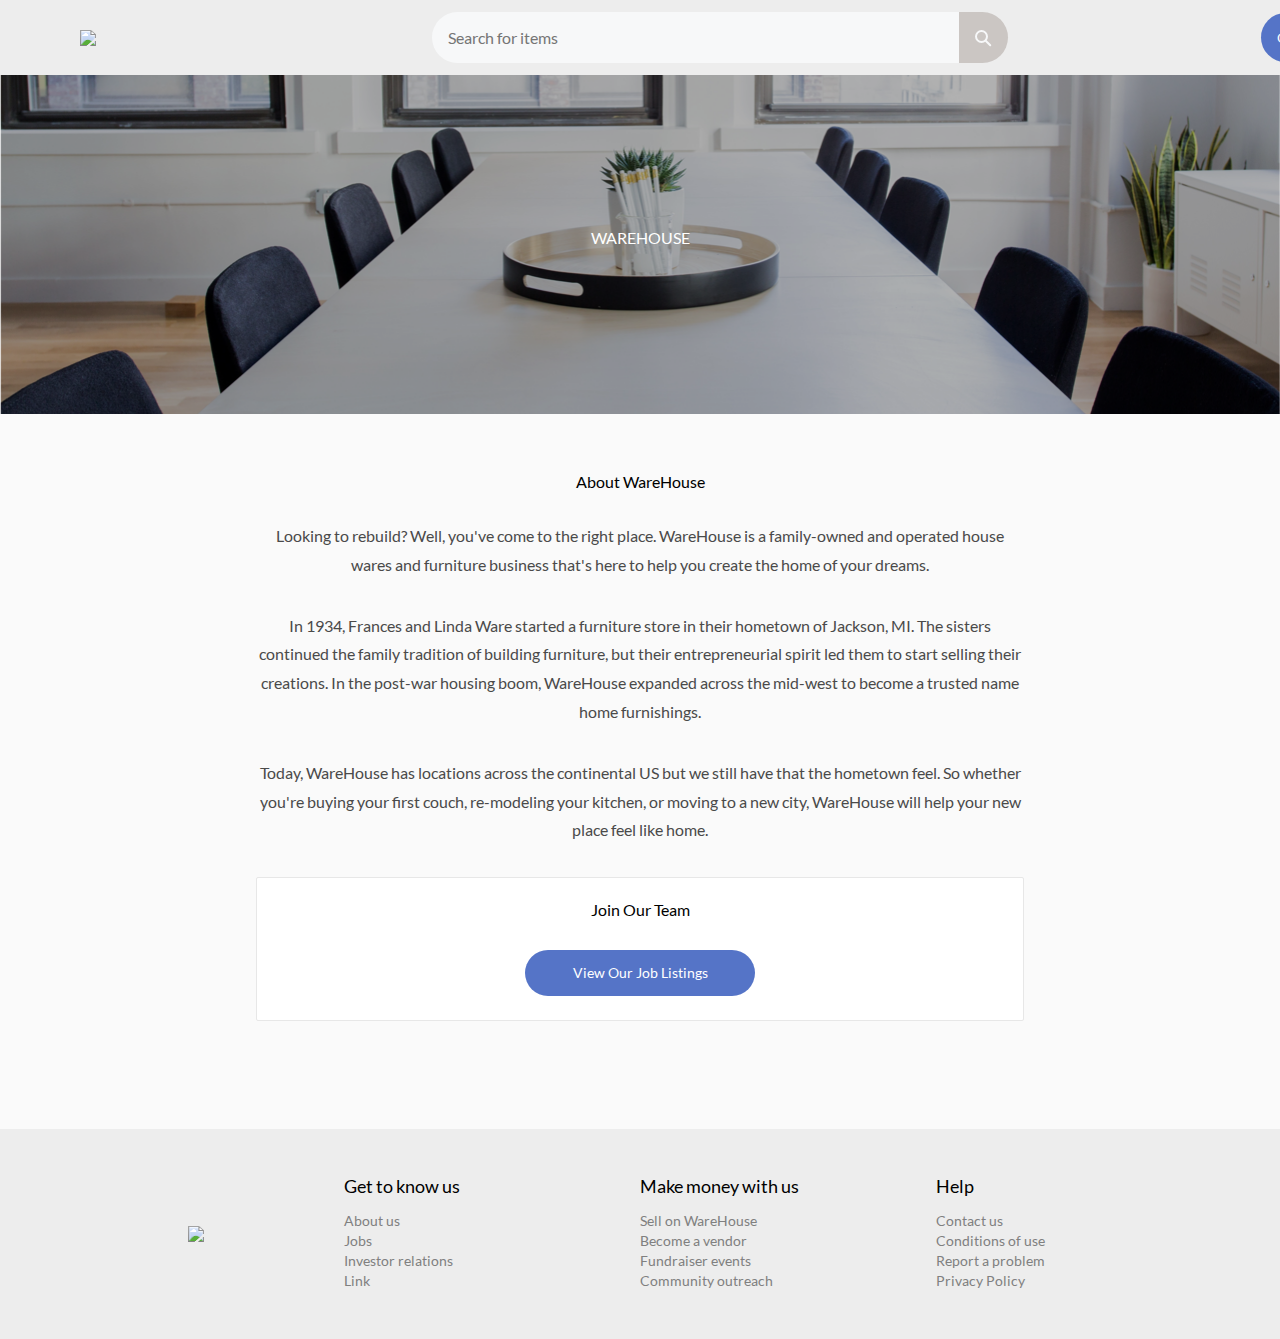
==== docs/about.html @ 67291086 "docs" ====
<!DOCTYPE html>
<html>
<head>
  <title>WareHouse</title>
  <link rel="stylesheet" type="text/css" href="resources/css/reset.css">
  <link rel="stylesheet" type="text/css" href="resources/css/base.css">
  <link rel="stylesheet" type="text/css" href="resources/css/about.css">
  <link href="https://fonts.googleapis.com/css?family=PT+Serif:700" rel="stylesheet">
</head>
<body>
  <div class="container">

    <!-- Header -->

    <header>
      <div class="image-container">
        <a href="index.html"><img src="resources/img/home.png"></a>
      </div>
      <div class="search-bar">
        <input type="text" name="search" placeholder="Search for items">
        <a href="" class="icon"><img src="resources/img/search.svg"></a>
      </div>
      <a href="cart.html" class="button cart">Cart <img src="resources/img/cart.svg"></a>
    </header>
    <nav>
      <a href="deals.html">Today's Deals</a>
      <a href="products.html">Products</a>
      <a href="about.html">About Us</a>
      <a href="sell.html">Sell</a>
      <a href="#">Help</a>
    </nav>

    <!-- About Section -->

    <div id="main" class="about">
      <h1>WAREHOUSE</h1>
      <div class="information">
        <h3>About WareHouse</h3>
        <p>
          Looking to rebuild? Well, you've come to the right place. WareHouse
          is a family-owned and operated house wares and furniture business
          that's here to help you create the home of your dreams.
        </p>
        <p>
          In 1934, Frances and Linda Ware started a furniture store in their
          hometown of Jackson, MI. The sisters continued the family tradition
          of building furniture, but their entrepreneurial spirit led them to
          start selling their creations. In the post-war housing boom, WareHouse
          expanded across the mid-west to become a trusted name home furnishings.
        </p>
          <p>
          Today, WareHouse has locations across the continental US but we still
          have that the hometown feel. So whether you're buying your first couch,
          re-modeling your kitchen, or moving to a new city, WareHouse will help your new place feel like home.
        </p>
        <div class="join">
          <h3>Join Our Team</h3>
          <a href="jobs.html" class="button">View Our Job Listings</a>
        </div>
      </div>
    </div>

    <!-- Footer -->

    <footer>
      <img src="resources/img/home.png">
      <div class="links">
        <h4>Get to know us</h4>
        <a href="#">About us</a>
        <a href="jobs.html">Jobs</a>
        <a href="#">Investor relations</a>
        <a href="#">Link</a>
      </div>
      <div class="links">
        <h4>Make money with us</h4>
        <a href="sell.html">Sell on WareHouse</a>
        <a href="#">Become a vendor</a>
        <a href="#">Fundraiser events</a>
        <a href="#">Community outreach</a>
      </div>
      <div class="links">
        <h4>Help</h4>
        <a href="#">Contact us</a>
        <a href="#">Conditions of use</a>
        <a href="#">Report a problem</a>
        <a href="#">Privacy Policy</a>
      </div>
    </footer>
  </div>
</body>
</html>
---- docs/resources/css/base.css ----
@font-face {
  font-family: 'Lato' ;
  src: url('../fonts/Lato/Lato-Regular.ttf') format('truetype');
}

/* Site-Wide Styles */

html {
  font-size: 16px;
}

body {
  font-family: 'Lato', sans-serif;
  color: #F7F8F9;
}

a {
  font-size: 14px;
  color: #5574C7;
  line-height: 18px;
  text-decoration: none;
  transition: .3s;
}

a:hover {
  color: #162A61;
}


h2,
h3,
h4 {
  font-size: 18px;
  color: black;
  padding-bottom: 1rem;
}

input,
textarea,
select {
  border-radius: 3px;
  background-color: #F7F8F9;
  padding: 1rem;
}

/* Reusable Component - Button */

.button {
  border-radius: 40px;
  background-color: #5574C7;
  text-align: center;
  color: #ffffff;
  transition: .25s;
}

.button:hover {
  background-color: #162A61;
  color: #ffffff;
  transition: .25s;
}

/* Reusable Component - Image Container */

.image-container {
  overflow: hidden;
}

.image-container img {
  display: block;
  max-width: 100%;
  height: auto;
  align-items: right;
}

/* Reusable Component - Product List */

.product-list-section {
  padding: 2rem 5rem 3.75rem 5rem;
}

.product-list {
  display: grid;
  grid-template-columns: repeat(3, 1fr);
  margin-bottom: 3.75rem;
}

.product-category {
  border-radius: 2px;
  background-color: white;
  border: solid 1px #ededed;
}

.product-category .description-category {
  padding: 1.5rem;
  text-align: left;
}

.product-category h3 {
  margin-bottom: .75rem;
  color: hsla(0, 0%, 29%, 1);
}

.product-item {
  border-radius: 2px;
  background-color: white;
  border: solid 1px #ededed;
  box-shadow: #ededed 0.5rem 0.5rem;
  margin: auto 1rem;
}

.product-item .description {
  padding: 1.5rem;
  text-align: left;
}


.product-item h3 {
  margin-bottom: .75rem;
  color: hsla(0, 0%, 29%, 1);
  position: relative;
  display: block;
}

.product-item .price {
  color: hsla(0, 0%, 29%, 1);
}


/* Reusable Component - Form Field With Label */
.field {
  display: flex;
  flex-direction: column;
}

.field label {
  padding-bottom: .75rem;
}


/* Reusable Component - Navigation Breadcrumbs */
ul.breadcrumb {
    padding: 2rem 4rem;
    list-style: none;
    align-items: left;
}
ul.breadcrumb li {
    display: inline;
    font-size: inherit;
    align-items: left;
}
ul.breadcrumb li+li:before {
    padding: 2rem;
    color: hsla(0, 0%, 29%, 1);
    content: "/\00a0";
}
ul.breadcrumb li a {
    color: hsla(0, 0%, 29%, 1);
    text-decoration: none;
}


@media only screen and (max-width: 1100px) {
  .product-list {
    grid-template-columns: repeat(2, 1fr);
  }
}

@media only screen and (max-width: 680px) {
  .product-list {
    grid-template-columns: 1fr;
  }
}


/* Site-Wide Grid */

.container {
  display: grid;
  grid-template-areas: 'header'
                       'nav'
                       'main'
                       'footer';
}


/* Header */

header {
  grid-area: header;
  display: grid;
  grid-template-columns: 22rem 1fr 22rem;
  align-items: center;
  padding: .75rem 5rem;
  font-size: inherit;
  background-color: #ededed;
  position: fixed; /* Set the navbar to fixed position */
  top: 0; /* Position the navbar at the top of the page */
  width: 100%; /* Full width */
}

.search-bar {
  display: flex;
  border-radius: 33px 53px 33px 53px;
  width: 100%;
}

.search-bar input {
  flex-grow: 1;
  border-top-right-radius: 0;
  border-top-left-radius: 30px;
  border-bottom-right-radius: 0;
  border-bottom-left-radius: 30px;
}

.search-bar .icon {
  background-color: #CBC6C3;
  border-radius: 0 53px 53px 0;
  padding: 1rem;
}

.search-bar .icon img {
  vertical-align: middle;
}

.cart {
  justify-self: end;
  display: flex;
  align-items: center;
  padding: .875rem 1rem;
  border-radius: 56px;
}

.cart img {
  padding-left: .625rem;
}

nav {
  display: grid;
  grid-template-columns: repeat(5, 1fr);
  justify-items: center;
  grid-area: nav;
  background-color: #ededed;
  border-top: 1px solid hsla(0, 0%, 85%, 1);
  padding: 1.313rem 25rem;
}

nav a:visted {
  color: hsla(0, 0%, 29%, 1);
}

@media only screen and (max-width: 1100px) {
  header {
    grid-template-columns: 1fr;
    justify-items: center;
  }

  .cart {
    justify-self: auto;
  }
}

@media only screen and (max-width: 700px) {
  nav {
    grid-template-columns: 1fr;
  }
}

/* Main Section */

#main {
  grid-area: main;
  display: grid;
  justify-items: center;
  text-align: center;
  background-color: hsla(0, 0%, 98%, 1);
  border-top: 1px solid hsla(0, 0%, 98%, 1);
}

#main h2 {
  margin-bottom: 2rem;
  font-size: inherit;
}

#main .button {
  box-sizing: border-box;
  width: 14.375rem;
  padding: .875rem 0;
}

/* Footer */

footer {
  grid-area: footer;
  display: grid;
  grid-template-columns: repeat(4, 1fr);
  padding: 3rem;
  background-color: #ededed;
}

footer img {
  align-self: center;
  justify-self: center;
}

footer .links {
  display: grid;
}

footer a {
  color: gray;
  line-height: 20px;
}

@media only screen and (max-width: 810px) {
  footer {
    grid-template-columns: repeat(3, 1fr);
  }

  footer img {
    grid-column: 1 / span 3;
  }
}

@media only screen and (max-width: 490px) {
  footer {
    grid-template-columns: 1fr;
    justify-items: center;
    text-align: center;
  }

  footer img {
    grid-column: auto;
  }
}
---- docs/resources/css/about.css ----
/* About Page */

.about h1 {
  width: 100%;
  padding: 10.5rem 0;
  background-image: url('../img/hero.png');
  background-repeat: no-repeat;
  background-size: cover;
  background-position: center;
  font-size: inherit;
  font-stretch: condensed;
  color: hsla(0, 100%, 100%, 1);

}

.about .information {
  padding: 3.75rem 20% 6.75rem 20%;
  color: hsla(0, 0%, 29%, 1);
}

.about h3 {
  margin-bottom: 1rem;
  font-size: inherit;
}

.about p {
  padding-bottom: 2rem;
  font-size: inherit;
  line-height: 1.8;
}

.about .join {
  display: grid;
  justify-items: center;
  padding: 1.5rem 0;
  border: solid 1px #e7e7e7;
  border-radius: 2px;
  background-color: hsla(0, 0%, 100%, 1);
}

@media only screen and (max-width: 735px) {
  .about h1 {
    font-size: 6rem;
  }
}

@media only screen and (max-width: 490px) {
  .about h1 {
    font-size: 4rem;
  }

  .about h3 {
    font-size: 1.25rem;
  }

  .about p {
    font-size: 1rem;
  }
}
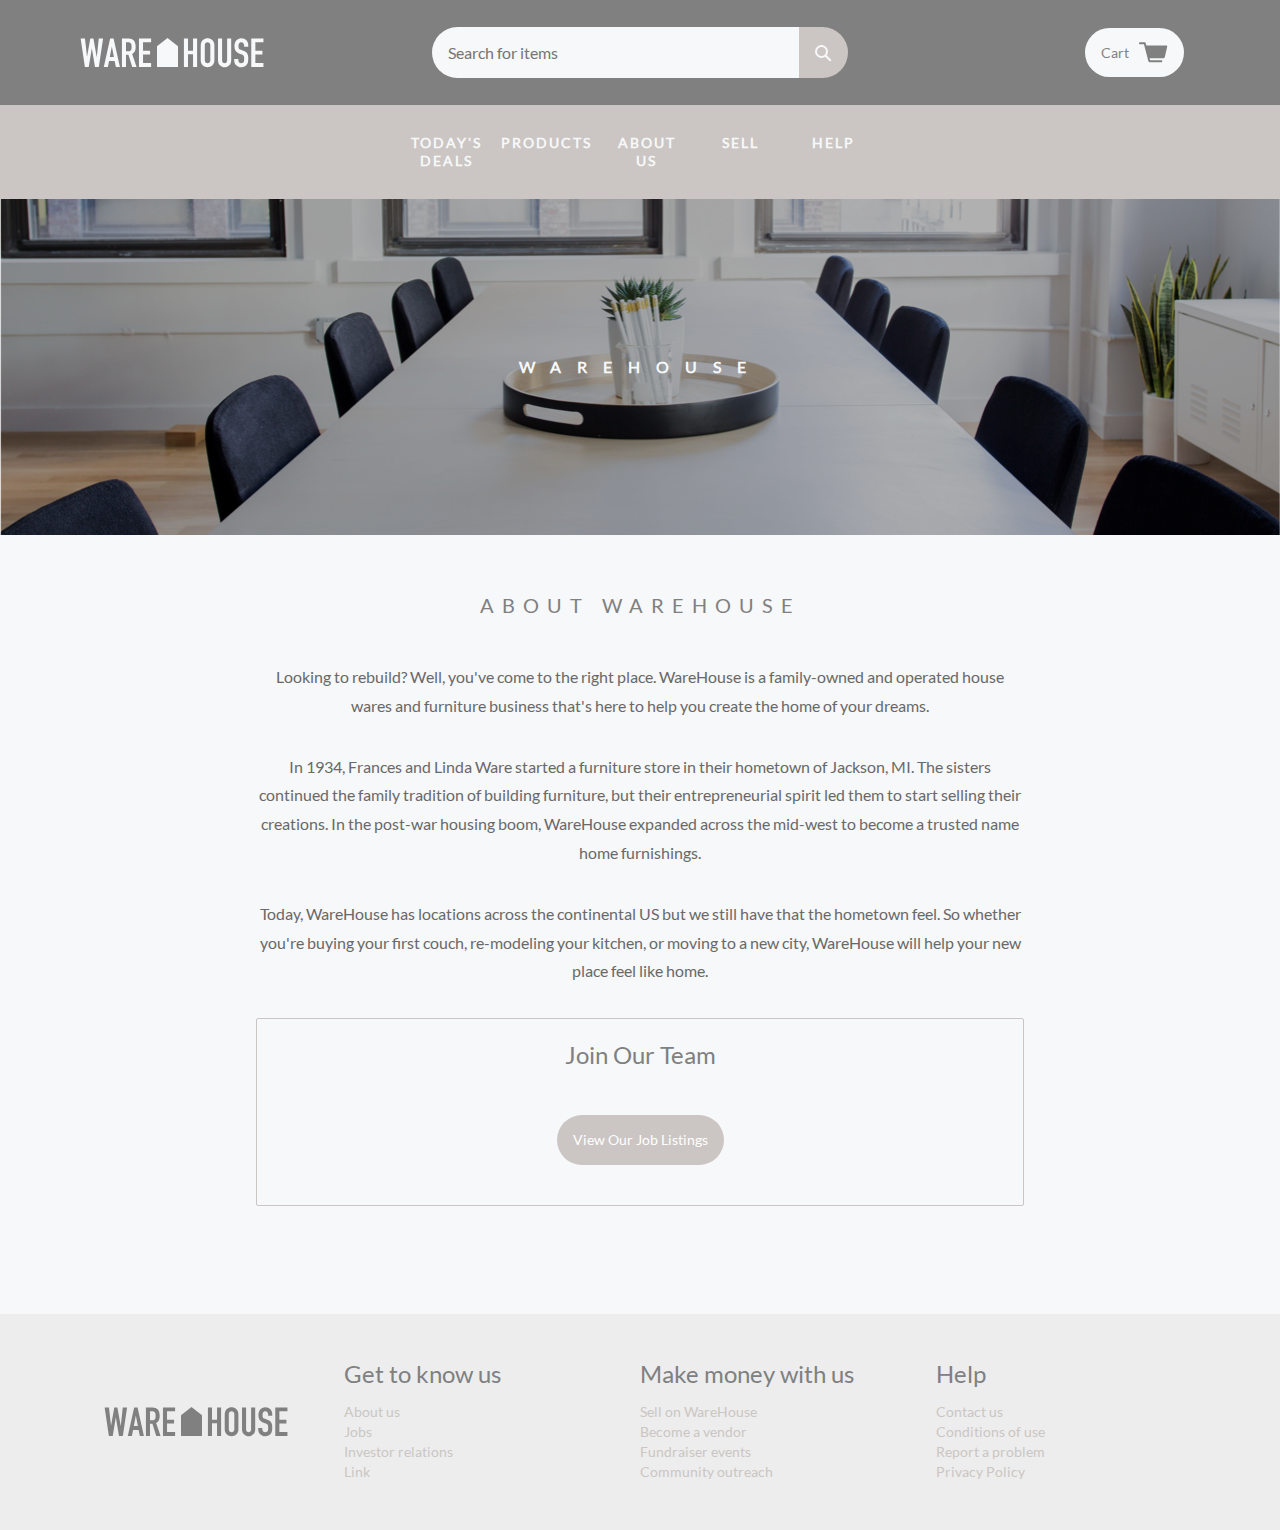
==== commit 473d289c: "styling changes" ====
--- a/docs/about.html
+++ b/docs/about.html
@@ -14,7 +14,7 @@
 
     <header>
       <div class="image-container">
-        <a href="index.html"><img src="resources/img/home.png"></a>
+        <a href="index.html"><img src="resources/img/warehouse-logo.svg"></a>
       </div>
       <div class="search-bar">
         <input type="text" name="search" placeholder="Search for items">
@@ -35,7 +35,7 @@
     <div id="main" class="about">
       <h1>WAREHOUSE</h1>
       <div class="information">
-        <h3>About WareHouse</h3>
+        <h2>About WareHouse</h2>
         <p>
           Looking to rebuild? Well, you've come to the right place. WareHouse
           is a family-owned and operated house wares and furniture business
@@ -63,7 +63,7 @@
     <!-- Footer -->
 
     <footer>
-      <img src="resources/img/home.png">
+      <img src="resources/img/warehouse-logo-gray.svg">
       <div class="links">
         <h4>Get to know us</h4>
         <a href="#">About us</a>
--- a/docs/resources/css/base.css
+++ b/docs/resources/css/base.css
@@ -16,22 +16,43 @@
 
 a {
   font-size: 14px;
-  color: #5574C7;
+  color: #CBC6C3;
   line-height: 18px;
   text-decoration: none;
   transition: .3s;
 }
 
 a:hover {
-  color: #162A61;
-}
-
-
-h2,
-h3,
+  color: gray;
+  cursor: pointer;
+  transition: .3s;
+}
+
+h1 {
+  font-size: 36px;
+}
+
+h2 {
+  text-transform: uppercase;
+  letter-spacing: 8px;
+  font-size: 20px;
+  color: gray;
+  padding-bottom: 1rem;
+  margin-bottom: 2rem;
+}
+
+h3 {
+  font-weight: 200;
+  font-size: 24px;
+  color: gray;
+  padding-bottom: 1rem;
+}
+
+
 h4 {
-  font-size: 18px;
-  color: black;
+  font-weight: 100;
+  font-size: 24px;
+  color: gray;
   padding-bottom: 1rem;
 }
 
@@ -39,24 +60,36 @@
 textarea,
 select {
   border-radius: 3px;
+  color: #CBC6C3;
   background-color: #F7F8F9;
   padding: 1rem;
 }
 
+#main input, textarea, select {
+  border: 1px solid #CBC6C3;
+  margin: 8px 8px 8px 0;
+}
+
 /* Reusable Component - Button */
 
 .button {
+  box-sizing: border-box;
   border-radius: 40px;
-  background-color: #5574C7;
+  background-color: #CBC6C3;
   text-align: center;
   color: #ffffff;
-  transition: .25s;
+  margin: 1rem 1rem;
+  transition: .3s;
+  padding: 1rem 1rem;
+  }
+
 }
 
 .button:hover {
-  background-color: #162A61;
+  background-color: gray;
   color: #ffffff;
-  transition: .25s;
+  cursor: pointer;
+  transition: .3s;
 }
 
 /* Reusable Component - Image Container */
@@ -85,9 +118,19 @@
 }
 
 .product-category {
-  border-radius: 2px;
-  background-color: white;
-  border: solid 1px #ededed;
+  border-radius: 5px;
+  background-color: #F7F8F9;
+  filter:brightness(80%);
+  box-shadow: 2px 2px 10px rgba(203, 198, 195, 0.8);
+  margin: 1rem;
+  transition: .3s;
+}
+
+.product-category:hover {
+  filter:blur(0px);
+  filter:brightness(110%);
+  box-shadow: 5px 5px 25px rgba(203, 198, 195, 0.5);
+  transition: .3s;
 }
 
 .product-category .description-category {
@@ -97,15 +140,20 @@
 
 .product-category h3 {
   margin-bottom: .75rem;
-  color: hsla(0, 0%, 29%, 1);
+  color: dimgray;
 }
 
 .product-item {
-  border-radius: 2px;
-  background-color: white;
-  border: solid 1px #ededed;
-  box-shadow: #ededed 0.5rem 0.5rem;
-  margin: auto 1rem;
+  border-radius: 5px;
+  background-color: #F7F8F9;
+  box-shadow: 2px 2px 10px rgba(203, 198, 195, 0.8);
+  margin: 1rem;
+  transition: .3s;
+}
+
+.product-item:hover {
+  box-shadow: 5px 5px 25px rgba(203, 198, 195, 0.5);
+  transition: .3s;
 }
 
 .product-item .description {
@@ -116,13 +164,16 @@
 
 .product-item h3 {
   margin-bottom: .75rem;
-  color: hsla(0, 0%, 29%, 1);
+  color: dimgray;
   position: relative;
   display: block;
 }
 
 .product-item .price {
-  color: hsla(0, 0%, 29%, 1);
+  color: #F7F8F9;
+  padding: 5px 8px;
+  background-color: forestgreen;
+  border-radius: 2px;
 }
 
 
@@ -134,6 +185,7 @@
 
 .field label {
   padding-bottom: .75rem;
+  color: #CBC6C3;
 }
 
 
@@ -150,11 +202,11 @@
 }
 ul.breadcrumb li+li:before {
     padding: 2rem;
-    color: hsla(0, 0%, 29%, 1);
+    color: gray;
     content: "/\00a0";
 }
 ul.breadcrumb li a {
-    color: hsla(0, 0%, 29%, 1);
+    color: dimgray;
     text-decoration: none;
 }
 
@@ -192,10 +244,7 @@
   align-items: center;
   padding: .75rem 5rem;
   font-size: inherit;
-  background-color: #ededed;
-  position: fixed; /* Set the navbar to fixed position */
-  top: 0; /* Position the navbar at the top of the page */
-  width: 100%; /* Full width */
+  background-color: gray;
 }
 
 .search-bar {
@@ -227,7 +276,17 @@
   display: flex;
   align-items: center;
   padding: .875rem 1rem;
+  color: gray;
+  font-weight: 500;
+  background-color: #F7F8F9;
   border-radius: 56px;
+  transition: .3s;
+}
+
+.cart:hover {
+  color: gray;
+  background-color: #CBC6C3;
+  transition: .3s;
 }
 
 .cart img {
@@ -239,13 +298,23 @@
   grid-template-columns: repeat(5, 1fr);
   justify-items: center;
   grid-area: nav;
-  background-color: #ededed;
-  border-top: 1px solid hsla(0, 0%, 85%, 1);
+  background-color: #CBC6C3;
   padding: 1.313rem 25rem;
 }
 
-nav a:visted {
-  color: hsla(0, 0%, 29%, 1);
+nav a {
+  color: #F7F8F9;
+  font-weight: bold;
+  text-transform: uppercase;
+  letter-spacing: 2px;
+  text-align: center;
+  margin: 0.5rem;
+  transition: .3s;
+}
+
+nav a:hover {
+  color: gray;
+  transition: .3s;
 }
 
 @media only screen and (max-width: 1100px) {
@@ -272,20 +341,10 @@
   display: grid;
   justify-items: center;
   text-align: center;
-  background-color: hsla(0, 0%, 98%, 1);
-  border-top: 1px solid hsla(0, 0%, 98%, 1);
-}
-
-#main h2 {
-  margin-bottom: 2rem;
-  font-size: inherit;
-}
-
-#main .button {
-  box-sizing: border-box;
-  width: 14.375rem;
-  padding: .875rem 0;
-}
+  background-color: #F7F8F9;
+  border-top: none;
+}
+
 
 /* Footer */
 
@@ -307,7 +366,7 @@
 }
 
 footer a {
-  color: gray;
+  color: #CBC6C3;
   line-height: 20px;
 }
 
--- a/docs/resources/css/about.css
+++ b/docs/resources/css/about.css
@@ -2,25 +2,27 @@
 
 .about h1 {
   width: 100%;
-  padding: 10.5rem 0;
+  padding: 10rem 0;
   background-image: url('../img/hero.png');
   background-repeat: no-repeat;
   background-size: cover;
   background-position: center;
+  color: #F7F8F9;
   font-size: inherit;
-  font-stretch: condensed;
-  color: hsla(0, 100%, 100%, 1);
-
+  font-weight: bold;
+  text-transform: uppercase;
+  letter-spacing: 16px;
+  text-align: center;
+  transition: .3s;
 }
 
 .about .information {
   padding: 3.75rem 20% 6.75rem 20%;
-  color: hsla(0, 0%, 29%, 1);
+  color: dimgray;
 }
 
 .about h3 {
   margin-bottom: 1rem;
-  font-size: inherit;
 }
 
 .about p {
@@ -33,9 +35,9 @@
   display: grid;
   justify-items: center;
   padding: 1.5rem 0;
-  border: solid 1px #e7e7e7;
+  border: solid 1px #CBC6C3;
   border-radius: 2px;
-  background-color: hsla(0, 0%, 100%, 1);
+  background-color: #F7F8F9;
 }
 
 @media only screen and (max-width: 735px) {
